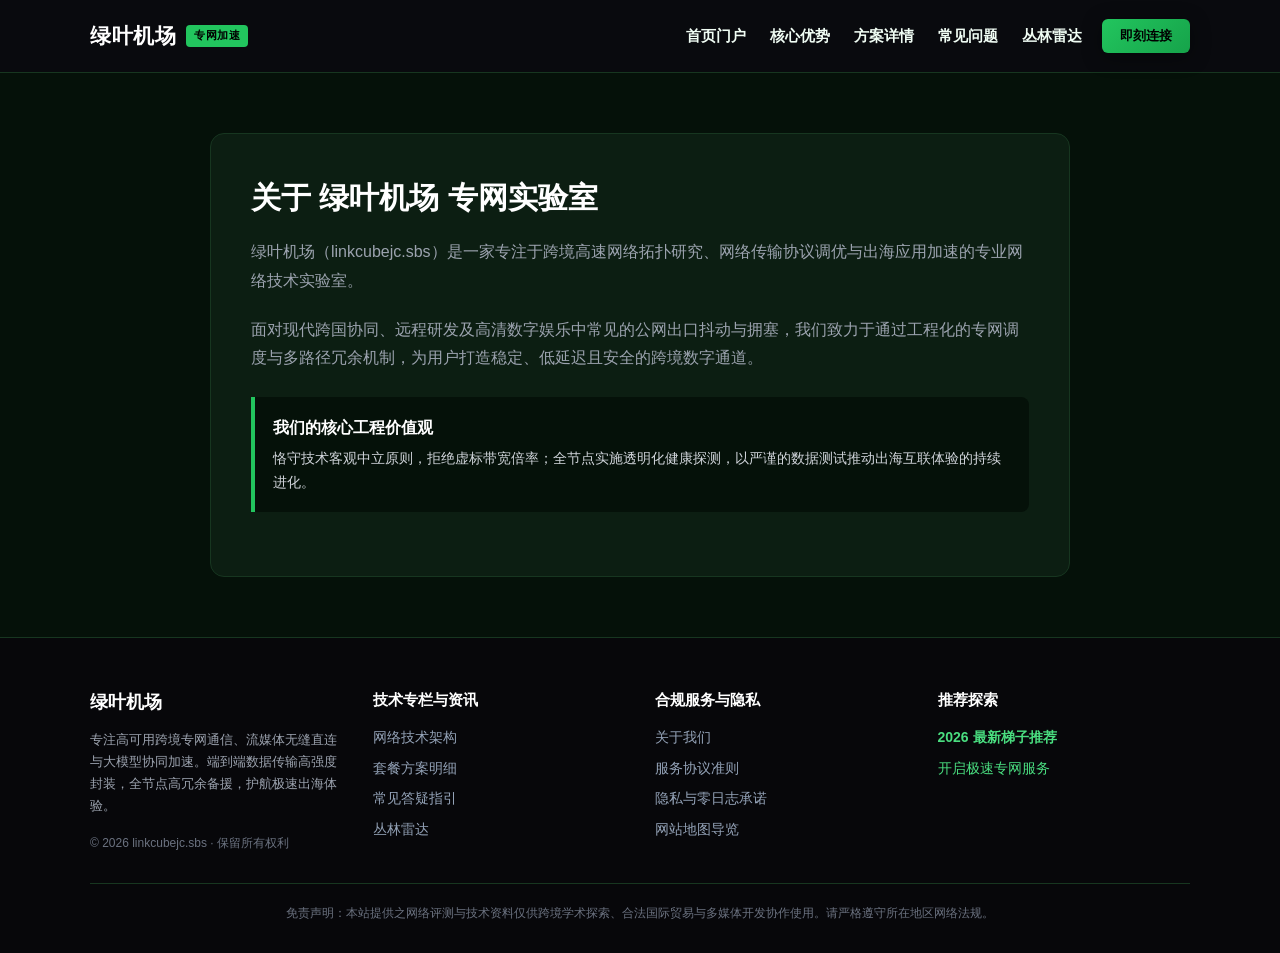
==== about.html @ 1895b280 "feat: deploy linkcubejc.sbs bespoke design, unique hero layout, card grid & SEO articles" ====
<!DOCTYPE html>
<html lang="zh-CN">
<head>
  <meta charset="UTF-8">
  <meta name="viewport" content="width=device-width, initial-scale=1.0">
  <title>关于我们 - 绿叶机场 守护初衷</title>
  <meta name="description" content="了解 绿叶机场 团队如何将生态安全理念引入网络通信，保障数据自由流通。">
  <link rel="canonical" href="https://linkcubejc.sbs/about.html">
  <link rel="stylesheet" href="style.css">
</head>
<body>
  
  <header class="navbar">
    <div class="container nav-inner">
      <a href="index.html" class="brand-logo">
        <span>绿叶机场</span>
        <span class="brand-badge">专网加速</span>
      </a>
      <nav style="display:flex; align-items:center; gap:20px;">
        <ul class="nav-links">
          <li><a href="index.html">首页门户</a></li>
          <li><a href="index.html#features">核心优势</a></li>
          <li><a href="index.html#pricing">方案详情</a></li>
          <li><a href="index.html#faq">常见问题</a></li>
          <li><a href="jungle-radar.html">丛林雷达</a></li>
        </ul>
        <a href="https://ww012.twilightaff.com/#/?code=A56DH1Af" class="btn-aff-cta" target="_blank" rel="nofollow" style="padding: 7px 18px; font-size: 13px;">即刻连接</a>
      </nav>
    </div>
  </header>


  <main style="padding: 60px 0;">
    <div class="container" style="max-width: 860px; background:#0c1e12; border:1px solid #173620; border-radius:14px; padding:40px;">
      
        <h1 style="font-size:30px; font-weight:800; color:#fff; margin-bottom:16px;">关于 绿叶机场 专网实验室</h1>
        <p style="color:#9ca3af; line-height:1.8; margin-bottom:20px;">
          绿叶机场（linkcubejc.sbs）是一家专注于跨境高速网络拓扑研究、网络传输协议调优与出海应用加速的专业网络技术实验室。
        </p>
        <p style="color:#9ca3af; line-height:1.8; margin-bottom:20px;">
          面对现代跨国协同、远程研发及高清数字娱乐中常见的公网出口抖动与拥塞，我们致力于通过工程化的专网调度与多路径冗余机制，为用户打造稳定、低延迟且安全的跨境数字通道。
        </p>
        <div style="background:#051109; border-left:4px solid #22c55e; padding:18px; margin:24px 0; border-radius:0 8px 8px 0;">
          <h4 style="color:#fff; font-size:16px; margin-bottom:6px;">我们的核心工程价值观</h4>
          <p style="color:#d1d5db; font-size:14px; line-height:1.7;">
            恪守技术客观中立原则，拒绝虚标带宽倍率；全节点实施透明化健康探测，以严谨的数据测试推动出海互联体验的持续进化。
          </p>
        </div>
        
    </div>
  </main>

  
  <footer>
    <div class="container">
      <div class="footer-grid">
        <div>
          <div style="font-weight: 800; font-size: 18px; color: #fff; margin-bottom: 12px;">绿叶机场</div>
          <p style="line-height: 1.7; font-size: 13px; color: #9ca3af; margin-bottom: 16px;">
            专注高可用跨境专网通信、流媒体无缝直连与大模型协同加速。端到端数据传输高强度封装，全节点高冗余备援，护航极速出海体验。
          </p>
          <div style="font-size: 12px; color: #6b7280;">© 2026 linkcubejc.sbs · 保留所有权利</div>
        </div>
        <div>
          <h4 style="color: #fff; font-size: 15px; margin-bottom: 14px;">技术专栏与资讯</h4>
          <ul class="footer-links">
            <li><a href="index.html#features">网络技术架构</a></li>
            <li><a href="index.html#pricing">套餐方案明细</a></li>
            <li><a href="index.html#faq">常见答疑指引</a></li>
            <li><a href="jungle-radar.html">丛林雷达</a></li>
          </ul>
        </div>
        <div>
          <h4 style="color: #fff; font-size: 15px; margin-bottom: 14px;">合规服务与隐私</h4>
          <ul class="footer-links">
            <li><a href="about.html">关于我们</a></li>
            <li><a href="terms.html">服务协议准则</a></li>
            <li><a href="privacy.html">隐私与零日志承诺</a></li>
            <li><a href="sitemap.html">网站地图导览</a></li>
          </ul>
        </div>
        <div>
          <h4 style="color: #fff; font-size: 15px; margin-bottom: 14px;">推荐探索</h4>
          <ul class="footer-links">

            <li><a href="https://dajichang.mom/" target="_blank" style="color: #4ade80; font-weight: 600;">2026 最新梯子推荐</a></li>
            <li><a href="https://ww012.twilightaff.com/#/?code=A56DH1Af" target="_blank" rel="nofollow" style="color: #4ade80;">开启极速专网服务</a></li>
    
          </ul>
        </div>
      </div>
      <div style="border-top: 1px solid #173620; padding-top: 20px; text-align: center; font-size: 12px; color: #6b7280;">
        免责声明：本站提供之网络评测与技术资料仅供跨境学术探索、合法国际贸易与多媒体开发协作使用。请严格遵守所在地区网络法规。
      </div>
    </div>
  </footer>

</body>
</html>
---- style.css ----
/* deep_jungle_shield - linkcubejc.sbs */
* { margin: 0; padding: 0; box-sizing: border-box; }
html { scroll-behavior: smooth; }
body { background-color: #051109; color: #f0fdf4; font-family: -apple-system, BlinkMacSystemFont, "Segoe UI", Roboto, "PingFang SC", "Hiragino Sans GB", "Microsoft YaHei", sans-serif; line-height: 1.6; overflow-x: hidden; position: relative; }
.container { max-width: 1140px; margin: 0 auto; padding: 0 20px; position: relative; z-index: 2; }
a { text-decoration: none; color: inherit; transition: all 0.25s ease; }

/* Navbar */
.navbar { background: rgba(10, 10, 16, 0.92); backdrop-filter: blur(16px); border-bottom: 1.5px solid #173620; position: sticky; top: 0; z-index: 100; }
.nav-inner { display: flex; align-items: center; justify-content: space-between; height: 72px; }
.brand-logo { display: flex; align-items: center; gap: 10px; font-weight: 900; font-size: 21px; color: #fff; letter-spacing: 0.5px; }
.brand-badge { background: #22c55e; color: #000; font-size: 11px; padding: 2px 8px; border-radius: 4px; font-weight: 800; text-transform: uppercase; }
.nav-links { display: flex; gap: 24px; align-items: center; list-style: none; font-size: 15px; font-weight: 600; }
.nav-links a:hover { color: #4ade80; }

/* Hero Base */
.hero-section { padding: 75px 0 65px; position: relative; overflow: hidden; }
.hero-tag { display: inline-block; background: rgba(255, 255, 255, 0.08); color: #4ade80; border: 1px solid #22c55e; padding: 5px 14px; border-radius: 6px; font-size: 13px; font-weight: 700; margin-bottom: 18px; }
.hero-title { font-size: 38px; line-height: 1.25; font-weight: 900; color: #fff; margin-bottom: 18px; }
.hero-title-highlight { color: #4ade80; }
.hero-desc { font-size: 16px; color: #94a3b8; line-height: 1.7; margin-bottom: 28px; }
.hero-actions { display: flex; gap: 16px; align-items: center; flex-wrap: wrap; margin-bottom: 24px; }
.btn-aff-cta { display: inline-flex; align-items: center; justify-content: center; padding: 13px 32px; font-weight: 800; font-size: 15px; border-radius: 6px; background: linear-gradient(135deg, #22c55e, #16a34a); color: #000; box-shadow: 0 4px 20px rgba(0, 0, 0, 0.4); }
.btn-aff-cta:hover { transform: translateY(-2px); }
.btn-tizi-dofollow { display: inline-flex; align-items: center; justify-content: center; padding: 12px 26px; font-weight: 700; font-size: 15px; border-radius: 6px; border: 1.5px solid #173620; background: #0c1e12; color: #4ade80; }
.btn-tizi-dofollow:hover { border-color: #4ade80; }

/* Features */
.features-grid { display: grid; grid-template-columns: repeat(auto-fit, minmax(260px, 1fr)); gap: 24px; }
.feature-card { background: #0c1e12; border: 1px solid #173620; border-radius: 12px; padding: 26px; transition: transform 0.25s ease, border-color 0.25s ease; }
.feature-card:hover { transform: translateY(-4px); border-color: #22c55e; }
.feature-icon { font-size: 28px; margin-bottom: 14px; display: inline-block; }
.feature-title { font-size: 18px; font-weight: 700; color: #fff; margin-bottom: 8px; }
.feature-desc { font-size: 14px; color: #94a3b8; line-height: 1.65; }

/* Pricing */
.pricing-section { padding: 70px 0; background: #051109; }
.pricing-grid { display: grid; grid-template-columns: repeat(auto-fit, minmax(280px, 1fr)); gap: 28px; }
.price-card { background: #0c1e12; border: 1px solid #173620; border-radius: 14px; padding: 32px 24px; position: relative; display: flex; flex-direction: column; text-align: center; }
.price-card.featured { border-color: #22c55e; box-shadow: 0 0 25px rgba(0, 0, 0, 0.3); }
.price-tag { font-size: 36px; font-weight: 800; color: #fff; margin: 16px 0; }
.price-tag span { font-size: 14px; font-weight: 400; color: #94a3b8; }
.price-features { list-style: none; margin: 20px 0; text-align: left; font-size: 14px; color: #cbd5e1; line-height: 2; }
.price-features li::before { content: "⚡ "; color: #4ade80; }

/* Footer */
footer { background: #07070a; border-top: 1px solid #173620; padding: 50px 0 30px; font-size: 14px; color: #94a3b8; position: relative; z-index: 2; }
.footer-grid { display: grid; grid-template-columns: repeat(auto-fit, minmax(200px, 1fr)); gap: 30px; margin-bottom: 30px; }
.footer-links { list-style: none; display: flex; flex-direction: column; gap: 8px; }
.footer-links a:hover { color: #fff; }

@media(max-width: 868px) {
  .hero-grid { grid-template-columns: 1fr !important; text-align: center; }
  .hero-actions { justify-content: center; }
  .nav-links { display: none; }
}

/* Layout: Graphic Left (0.85fr), Text Right (1.15fr) - Swapped Layout */
.hero-grid { display: grid; grid-template-columns: 0.85fr 1.15fr; gap: 40px; align-items: center; }

/* Article Card Grid & Hover Effects */
.article-card { transition: transform 0.25s ease, box-shadow 0.25s ease, border-color 0.25s ease; }
.article-card:hover { transform: translateY(-4px); border-color: #22c55e !important; box-shadow: 0 10px 25px rgba(0,0,0,0.25) !important; }
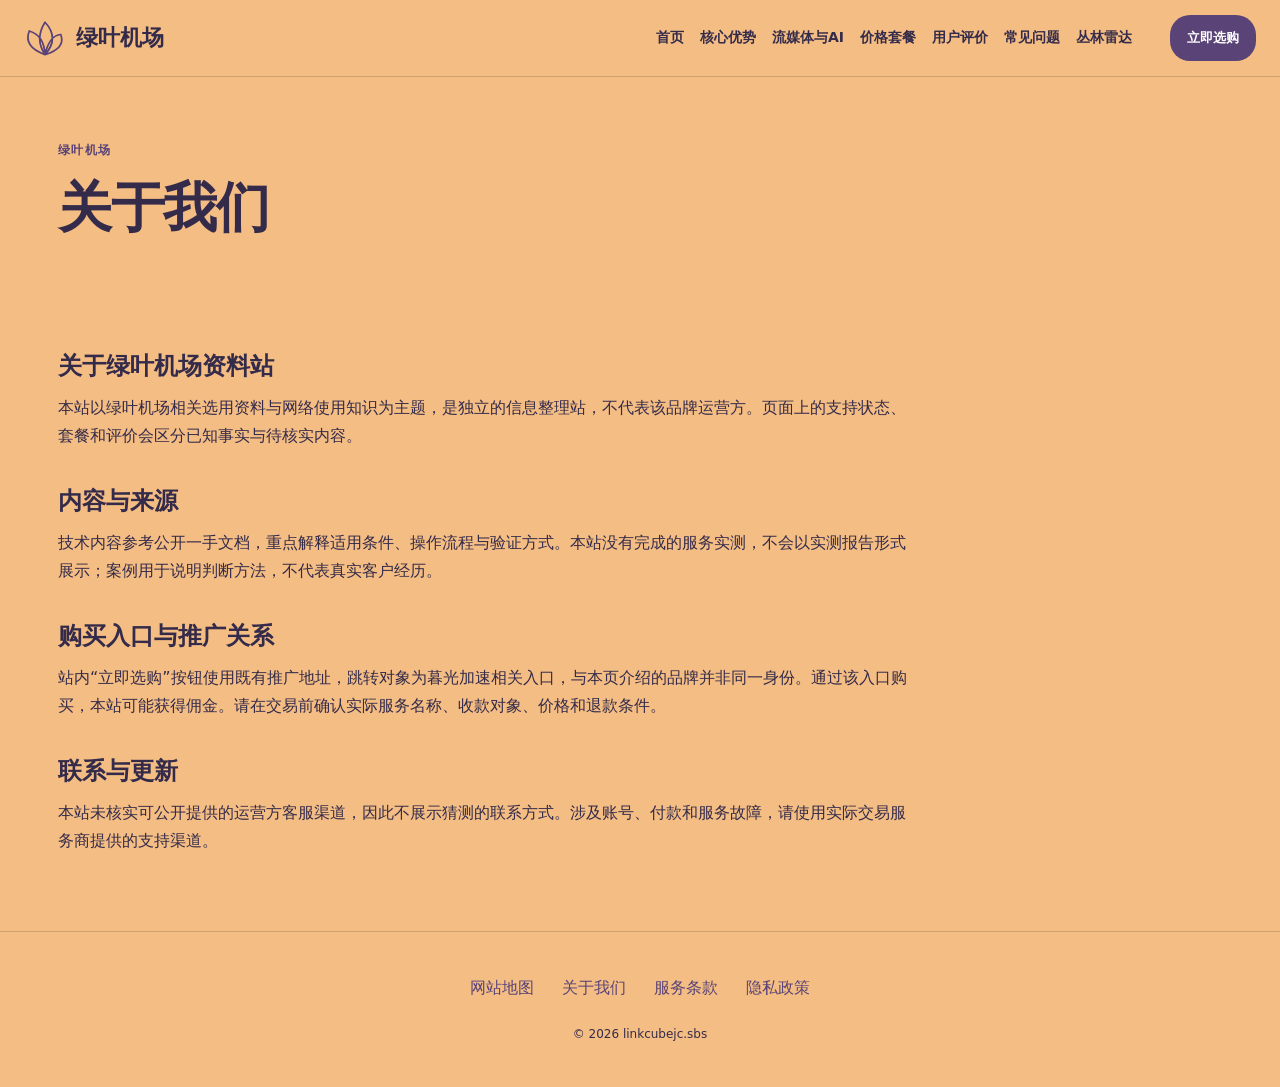
==== commit 18d1cce5: "Update layout: single-row nav, prominent hyperlinks, clickable cards, remove menu suffix" ====
--- a/about.html
+++ b/about.html
@@ -1,99 +1,2 @@
 <!DOCTYPE html>
-<html lang="zh-CN">
-<head>
-  <meta charset="UTF-8">
-  <meta name="viewport" content="width=device-width, initial-scale=1.0">
-  <title>关于我们 - 绿叶机场 守护初衷</title>
-  <meta name="description" content="了解 绿叶机场 团队如何将生态安全理念引入网络通信，保障数据自由流通。">
-  <link rel="canonical" href="https://linkcubejc.sbs/about.html">
-  <link rel="stylesheet" href="style.css">
-</head>
-<body>
-  
-  <header class="navbar">
-    <div class="container nav-inner">
-      <a href="index.html" class="brand-logo">
-        <span>绿叶机场</span>
-        <span class="brand-badge">专网加速</span>
-      </a>
-      <nav style="display:flex; align-items:center; gap:20px;">
-        <ul class="nav-links">
-          <li><a href="index.html">首页门户</a></li>
-          <li><a href="index.html#features">核心优势</a></li>
-          <li><a href="index.html#pricing">方案详情</a></li>
-          <li><a href="index.html#faq">常见问题</a></li>
-          <li><a href="jungle-radar.html">丛林雷达</a></li>
-        </ul>
-        <a href="https://ww012.twilightaff.com/#/?code=A56DH1Af" class="btn-aff-cta" target="_blank" rel="nofollow" style="padding: 7px 18px; font-size: 13px;">即刻连接</a>
-      </nav>
-    </div>
-  </header>
-
-
-  <main style="padding: 60px 0;">
-    <div class="container" style="max-width: 860px; background:#0c1e12; border:1px solid #173620; border-radius:14px; padding:40px;">
-      
-        <h1 style="font-size:30px; font-weight:800; color:#fff; margin-bottom:16px;">关于 绿叶机场 专网实验室</h1>
-        <p style="color:#9ca3af; line-height:1.8; margin-bottom:20px;">
-          绿叶机场（linkcubejc.sbs）是一家专注于跨境高速网络拓扑研究、网络传输协议调优与出海应用加速的专业网络技术实验室。
-        </p>
-        <p style="color:#9ca3af; line-height:1.8; margin-bottom:20px;">
-          面对现代跨国协同、远程研发及高清数字娱乐中常见的公网出口抖动与拥塞，我们致力于通过工程化的专网调度与多路径冗余机制，为用户打造稳定、低延迟且安全的跨境数字通道。
-        </p>
-        <div style="background:#051109; border-left:4px solid #22c55e; padding:18px; margin:24px 0; border-radius:0 8px 8px 0;">
-          <h4 style="color:#fff; font-size:16px; margin-bottom:6px;">我们的核心工程价值观</h4>
-          <p style="color:#d1d5db; font-size:14px; line-height:1.7;">
-            恪守技术客观中立原则，拒绝虚标带宽倍率；全节点实施透明化健康探测，以严谨的数据测试推动出海互联体验的持续进化。
-          </p>
-        </div>
-        
-    </div>
-  </main>
-
-  
-  <footer>
-    <div class="container">
-      <div class="footer-grid">
-        <div>
-          <div style="font-weight: 800; font-size: 18px; color: #fff; margin-bottom: 12px;">绿叶机场</div>
-          <p style="line-height: 1.7; font-size: 13px; color: #9ca3af; margin-bottom: 16px;">
-            专注高可用跨境专网通信、流媒体无缝直连与大模型协同加速。端到端数据传输高强度封装，全节点高冗余备援，护航极速出海体验。
-          </p>
-          <div style="font-size: 12px; color: #6b7280;">© 2026 linkcubejc.sbs · 保留所有权利</div>
-        </div>
-        <div>
-          <h4 style="color: #fff; font-size: 15px; margin-bottom: 14px;">技术专栏与资讯</h4>
-          <ul class="footer-links">
-            <li><a href="index.html#features">网络技术架构</a></li>
-            <li><a href="index.html#pricing">套餐方案明细</a></li>
-            <li><a href="index.html#faq">常见答疑指引</a></li>
-            <li><a href="jungle-radar.html">丛林雷达</a></li>
-          </ul>
-        </div>
-        <div>
-          <h4 style="color: #fff; font-size: 15px; margin-bottom: 14px;">合规服务与隐私</h4>
-          <ul class="footer-links">
-            <li><a href="about.html">关于我们</a></li>
-            <li><a href="terms.html">服务协议准则</a></li>
-            <li><a href="privacy.html">隐私与零日志承诺</a></li>
-            <li><a href="sitemap.html">网站地图导览</a></li>
-          </ul>
-        </div>
-        <div>
-          <h4 style="color: #fff; font-size: 15px; margin-bottom: 14px;">推荐探索</h4>
-          <ul class="footer-links">
-
-            <li><a href="https://dajichang.mom/" target="_blank" style="color: #4ade80; font-weight: 600;">2026 最新梯子推荐</a></li>
-            <li><a href="https://ww012.twilightaff.com/#/?code=A56DH1Af" target="_blank" rel="nofollow" style="color: #4ade80;">开启极速专网服务</a></li>
-    
-          </ul>
-        </div>
-      </div>
-      <div style="border-top: 1px solid #173620; padding-top: 20px; text-align: center; font-size: 12px; color: #6b7280;">
-        免责声明：本站提供之网络评测与技术资料仅供跨境学术探索、合法国际贸易与多媒体开发协作使用。请严格遵守所在地区网络法规。
-      </div>
-    </div>
-  </footer>
-
-</body>
-</html>
+<html lang="zh-CN"><head><meta charset="UTF-8"><meta name="viewport" content="width=device-width,initial-scale=1"><title>关于我们｜绿叶机场·丛林雷达</title><meta name="description" content="丛林雷达的关于我们：说明绿叶机场资料整理、内容使用与第三方服务边界。"><meta name="keywords" content="绿叶机场,关于我们,丛林雷达,网络使用指南"><link rel="canonical" href="https://linkcubejc.sbs/about.html"><meta property="og:type" content="website"><meta property="og:title" content="关于我们｜绿叶机场·丛林雷达"><meta property="og:description" content="丛林雷达的关于我们：说明绿叶机场资料整理、内容使用与第三方服务边界。"><meta property="og:url" content="https://linkcubejc.sbs/about.html"><meta property="og:image" content="https://linkcubejc.sbs/share.png"><meta property="og:locale" content="zh_CN"><link rel="icon" href="favicon.svg" type="image/svg+xml"><link rel="stylesheet" href="style.css"><script defer src="menu.js"></script><script type="application/ld+json">{"@context": "https://schema.org", "@type": "WebPage", "name": "关于我们｜绿叶机场·丛林雷达", "url": "https://linkcubejc.sbs/about.html", "description": "丛林雷达的关于我们：说明绿叶机场资料整理、内容使用与第三方服务边界。", "inLanguage": "zh-CN"}</script></head><body class="site-14 hero-B review-2 faq-1 nav-2"><header class="site-header"><div class="nav-wrap"><a class="brand" href="index.html"><svg class="brand-mark" viewBox="0 0 48 48" aria-hidden="true"><path d="M24 43Q12 25 24 6Q41 24 24 43Z M24 43Q-1 34 6 16Q23 21 24 43Z M24 43Q48 36 42 20Q29 21 24 43Z" fill="none" stroke="currentColor" stroke-width="2" stroke-linecap="round" stroke-linejoin="round"/></svg><span>绿叶机场</span></a><nav id="site-menu" aria-label="主导航"><a href="index.html">首页</a><a href="index.html#features">核心优势</a><a href="index.html#streaming">流媒体与AI</a><a href="index.html#pricing">价格套餐</a><a href="index.html#testimonials">用户评价</a><a href="index.html#faq">常见问题</a><a href="jungle-radar.html">丛林雷达</a></nav><div class="nav-actions"><a class="button compact" href="https://ww012.twilightaff.com/#/?code=A56DH1Af" target="_blank" rel="sponsored nofollow noopener">立即选购</a><button type="button" class="menu-toggle" aria-label="切换主导航菜单" aria-controls="site-menu" aria-expanded="false"><span></span><span></span></button></div></div></header><main class="site-main"><header class="page-heading"><span class="eyebrow">绿叶机场</span><h1>关于我们</h1></header><div class="prose"><h2>关于绿叶机场资料站</h2><p>本站以绿叶机场相关选用资料与网络使用知识为主题，是独立的信息整理站，不代表该品牌运营方。页面上的支持状态、套餐和评价会区分已知事实与待核实内容。</p><h2>内容与来源</h2><p>技术内容参考公开一手文档，重点解释适用条件、操作流程与验证方式。本站没有完成的服务实测，不会以实测报告形式展示；案例用于说明判断方法，不代表真实客户经历。</p><h2>购买入口与推广关系</h2><p>站内“立即选购”按钮使用既有推广地址，跳转对象为暮光加速相关入口，与本页介绍的品牌并非同一身份。通过该入口购买，本站可能获得佣金。请在交易前确认实际服务名称、收款对象、价格和退款条件。</p><h2>联系与更新</h2><p>本站未核实可公开提供的运营方客服渠道，因此不展示猜测的联系方式。涉及账号、付款和服务故障，请使用实际交易服务商提供的支持渠道。</p></div></main><footer class="site-footer"><nav aria-label="页脚导航"><a href="sitemap.html">网站地图</a><a href="about.html">关于我们</a><a href="terms.html">服务条款</a><a href="privacy.html">隐私政策</a></nav><p>© 2026 linkcubejc.sbs</p></footer></body></html>
--- a/style.css
+++ b/style.css
@@ -1,63 +1,187 @@
-/* deep_jungle_shield - linkcubejc.sbs */
-* { margin: 0; padding: 0; box-sizing: border-box; }
-html { scroll-behavior: smooth; }
-body { background-color: #051109; color: #f0fdf4; font-family: -apple-system, BlinkMacSystemFont, "Segoe UI", Roboto, "PingFang SC", "Hiragino Sans GB", "Microsoft YaHei", sans-serif; line-height: 1.6; overflow-x: hidden; position: relative; }
-.container { max-width: 1140px; margin: 0 auto; padding: 0 20px; position: relative; z-index: 2; }
-a { text-decoration: none; color: inherit; transition: all 0.25s ease; }
+:root{--bg:#f4bd83;--ink:#342b4a;--accent:#594377;--panel:#ffffff70;--line:#00000025;--button-ink:#ffffff;--font:system-ui,-apple-system,"Microsoft YaHei",sans-serif;--width:1220px;--radius:20px;}
+*{box-sizing:border-box}html{scroll-behavior:smooth}body{margin:0;background:var(--bg);color:var(--ink);font-family:var(--font);line-height:1.75}a{color:var(--accent);text-decoration-thickness:1px;text-underline-offset:4px}a:visited{color:var(--accent)}a:hover{text-decoration:underline}button,a{-webkit-tap-highlight-color:transparent}button{font:inherit}a:focus-visible,button:focus-visible,summary:focus-visible{outline:3px solid var(--accent);outline-offset:5px}svg{max-width:100%}h1,h2,h3,p{margin-top:0}h1{font-size:clamp(30px,4.2vw,58px);line-height:1.2;letter-spacing:-.025em;max-width:19ch}h2{font-size:clamp(25px,3vw,38px);line-height:1.3;margin-bottom:12px}h3{font-size:19px;line-height:1.5}p{overflow-wrap:anywhere}img{max-width:100%;height:auto}.site-header{position:sticky;top:0;z-index:20;background:var(--bg);border-bottom:1px solid var(--line)}.nav-wrap{max-width:1440px;padding:15px 24px;margin:auto;display:flex;align-items:center;gap:24px}.brand{color:var(--ink)!important;display:flex;align-items:center;gap:10px;font-weight:800;white-space:nowrap;text-decoration:none;font-size:22px}.brand-mark{width:42px;height:42px;color:var(--accent)}#site-menu{display:flex;gap:17px;margin-left:auto;align-items:center}#site-menu a{font:600 13px/1.4 system-ui,sans-serif;text-decoration:none;color:var(--ink);white-space:nowrap}#site-menu a:hover{color:var(--accent)}.nav-actions{display:flex;align-items:center;gap:10px;margin-left:auto}.button{display:inline-flex;align-items:center;justify-content:center;background:var(--accent);color:var(--button-ink)!important;padding:13px 24px;border-radius:var(--radius);font:700 15px/1.5 system-ui,sans-serif;text-decoration:none;min-height:46px;white-space:nowrap}.button:hover{filter:brightness(.94);text-decoration:none}.compact{font-size:13px;padding:10px 17px}.menu-toggle{display:none;width:44px;height:44px;border:1px solid var(--line);background:transparent;border-radius:8px;color:var(--ink);align-items:center;justify-content:center;flex-direction:column;gap:6px}.menu-toggle span{display:block;width:20px;height:2px;background:currentColor}.site-main{max-width:var(--width);margin:auto;padding:0 28px;position:relative;z-index:1}.hero-section{min-height:600px;padding:72px 0;display:grid;grid-template-columns:1.1fr .9fr;gap:52px;align-items:center}.hero-intro{font-size:18px;max-width:40em}.eyebrow{display:block;color:var(--accent);font:700 12px/1.6 system-ui,sans-serif;letter-spacing:.12em;margin-bottom:16px}.hero-actions{display:flex;gap:24px;align-items:center;flex-wrap:wrap;margin-top:30px}.text-button{font-weight:700;min-height:44px;display:inline-flex;align-items:center}.hero-art{min-width:0;width:100%;display:flex;justify-content:center;align-items:center;animation:art-sway 9s ease-in-out infinite}.hero-art>svg{width:100%;height:auto!important;aspect-ratio:13/11;max-height:460px!important}.hero-A .hero-art{grid-column:1;grid-row:1}.hero-A .hero-copy{grid-column:2}.hero-C .hero-section{grid-template-columns:1fr;text-align:center;gap:28px;padding-bottom:40px}.hero-C h1,.hero-C .hero-intro{margin-left:auto;margin-right:auto}.hero-C .hero-actions{justify-content:center}.hero-C .hero-art{width:min(660px,100%);margin:auto}.hero-D .hero-section{display:block;text-align:center;min-height:620px;padding-top:130px}.hero-D h1,.hero-D .hero-intro{margin-left:auto;margin-right:auto}.hero-D .hero-actions{justify-content:center}.hero-D .hero-section>.hero-art{display:none}.site-art{position:fixed;inset:70px 0 0;pointer-events:none;z-index:0;display:flex;align-items:center;justify-content:center;opacity:.15;animation:art-sway 12s ease-in-out infinite}.site-art>svg{width:85vw;height:80vh!important;max-height:none!important}.section{padding:70px 0;border-top:1px solid var(--line);scroll-margin-top:100px}.section-heading{margin-bottom:32px}.section-intro{max-width:750px;margin-bottom:26px}.features{display:grid;gap:24px}.feature{display:flex;gap:20px;padding:24px;border:1px solid var(--line);border-radius:var(--radius);background:var(--panel)}.feature>svg{width:46px;height:46px;flex-shrink:0;color:var(--accent)}.feature p{margin-bottom:0}.features.tiles{grid-template-columns:repeat(2,minmax(0,1fr))}.features.rail{grid-template-columns:repeat(4,minmax(0,1fr))}.features.rail .feature{display:block;padding:22px 18px}.features.rail .feature svg{margin-bottom:14px}.features.list .feature{border-width:0 0 1px;border-radius:0;background:transparent}.features.list{grid-template-columns:1fr}.features.list .feature>div{display:grid;grid-template-columns:220px 1fr;gap:28px}.use-cases{display:grid;gap:24px}.use-cases.columns{grid-template-columns:repeat(3,minmax(0,1fr))}.use-case{padding:28px;background:var(--panel);border-radius:var(--radius);position:relative;border:1px solid var(--line)}.use-cases.rows .use-case{display:grid;grid-template-columns:50px 170px 1fr;gap:12px 24px;align-items:start}.use-cases.rows .use-case>p:not(.platforms),.use-cases.rows .status{grid-column:3}.use-cases.steps .use-case:nth-child(2){margin-left:7%}.use-cases.steps .use-case:nth-child(3){margin-left:14%}.item-no,.review-mark{color:var(--accent);font-size:26px;font-weight:700}.platforms{font-size:14px;color:var(--accent)}.status{font-size:12px;border-top:1px solid var(--line);padding-top:10px;display:block}.plans{display:grid;gap:22px}.plans.cards{grid-template-columns:repeat(3,minmax(0,1fr))}.plan{padding:28px;border:1px solid var(--line);border-radius:var(--radius);background:var(--panel)}.price-value{font-size:24px;font-weight:700;color:var(--accent)}dl{margin:20px 0}dl>div{display:flex;justify-content:space-between;gap:12px;padding:10px 0;border-bottom:1px solid var(--line);font-size:14px}dd{margin:0}.plans.table .plan{display:grid;grid-template-columns:1fr 1fr 2fr;gap:8px 24px;align-items:center}.plans.table .plan>h3{grid-column:1}.plans.table .price-value{grid-column:2;grid-row:1/3}.plans.table dl{grid-column:3;grid-row:1/4;margin:0}.plans.table .small{grid-column:1/3}.small{font-size:12px;opacity:.8}.reviews{display:grid;grid-template-columns:repeat(3,minmax(0,1fr));gap:28px}.review{padding:28px 0;border-top:3px solid var(--accent)}.review h3{margin-top:16px}.faq-list{max-width:900px}.faq-list details{padding:18px 0;border-bottom:1px solid var(--line)}summary{cursor:pointer;font-weight:700;padding-right:20px}details p{margin:16px 0 4px;max-width:75ch}.site-footer{position:relative;z-index:1;padding:42px 24px;border-top:1px solid var(--line);background:var(--bg);text-align:center}.site-footer nav{display:flex;gap:28px;justify-content:center;flex-wrap:wrap}.site-footer p{font-size:12px;margin:22px 0 0}.page-heading{padding:64px 0 38px}.page-heading h1{max-width:25ch}.article-list{display:grid;gap:28px;padding-bottom:70px;counter-reset:stories}.article-card{border:1px solid var(--line);background:var(--panel);border-radius:var(--radius);padding:30px;counter-increment:stories;position:relative}.article-card::before{content:counter(stories,decimal-leading-zero);display:block;font-size:26px;color:var(--accent);margin-bottom:16px}.article-card h2{font-size:23px}.article-card p{margin-bottom:20px}.article-list.split{grid-template-columns:repeat(2,minmax(0,1fr))}.article-list.stack{grid-template-columns:1fr}.article-list.stack .article-card{display:grid;grid-template-columns:64px 1fr 1fr;gap:20px}.article-list.stack .article-card a{grid-column:2}.article-list.mosaic{grid-template-columns:repeat(3,minmax(0,1fr))}.article-list.mosaic .article-card:first-child{grid-column:span 2}.article-page{max-width:850px;margin:auto;padding:56px 0 80px}.article-page h1{max-width:100%;font-size:clamp(28px,3.5vw,44px)}.article-page .lead{font-size:18px;padding-bottom:24px;border-bottom:1px solid var(--line)}.article-body h2{font-size:25px;margin:40px 0 18px}.article-body p{font-size:17px;line-height:1.95;margin-bottom:20px}.article-body a,.article-body a:visited{color:var(--accent);font-weight:700}.sources{margin-top:40px;padding-top:20px;border-top:1px solid var(--line);font-size:12px}.sources p{overflow-wrap:anywhere}.prose{max-width:850px;padding-bottom:60px}.prose h2{font-size:24px;margin-top:36px}.map-links{list-style:none;padding:0;display:grid;gap:14px}.site-0 .section-heading,.site-6 .section-heading,.site-12 .section-heading{border-left:5px solid var(--accent);padding-left:22px}.site-1 .section-heading,.site-7 .section-heading,.site-13 .section-heading{text-align:center}.site-2 .section-heading,.site-8 .section-heading,.site-14 .section-heading{display:flex;align-items:baseline;gap:30px;flex-wrap:wrap}.site-3 .section,.site-9 .section,.site-15 .section{border-top-width:3px}.site-4 .feature,.site-10 .feature,.site-16 .feature{border-inline-start:5px solid var(--accent)}.site-5 .use-case,.site-11 .use-case,.site-17 .use-case{border-top:4px solid var(--accent)}@keyframes art-sway{0%,100%{transform:translateY(0)}50%{transform:translateY(-8px)}}
+@media(max-width:1240px){#site-menu{display:none;position:absolute;left:0;right:0;top:100%;padding:22px;background:var(--bg);border-bottom:1px solid var(--line);box-shadow:0 12px 20px #0001;margin:0;flex-direction:column;align-items:stretch;gap:0}#site-menu.is-open{display:flex}#site-menu a{padding:12px}.menu-toggle{display:flex}.features.rail{grid-template-columns:repeat(2,minmax(0,1fr))}.nav-wrap{position:relative}.nav-actions{margin-left:auto}}
+@media(max-width:768px){.site-main{padding:0 22px}.hero-section,.hero-A .hero-section{grid-template-columns:1fr;gap:24px;padding:42px 0;min-height:0}.hero-A .hero-copy,.hero-A .hero-art{grid-column:auto;grid-row:auto}.hero-A .hero-copy{order:0}.hero-A .hero-art{order:1}.hero-art>svg{max-height:340px!important}.hero-D .hero-section{padding:75px 0;min-height:520px}.hero-intro{font-size:16px}.hero-copy h1{max-width:21ch}.section{padding:48px 0}.features.tiles,.features.rail,.use-cases.columns,.plans.cards,.reviews,.article-list.split,.article-list.mosaic{grid-template-columns:1fr}.features.list .feature>div{display:block}.features.rail .feature{display:flex}.use-cases.rows .use-case{display:block}.use-cases.steps .use-case:nth-child(n){margin-left:0}.plans.table .plan{display:block}.article-list.mosaic .article-card:first-child{grid-column:auto}.article-list.stack .article-card{display:block}.page-heading{padding-top:40px}.article-page{padding-top:38px}.article-body p{font-size:16px}.nav-wrap{padding:12px 16px;gap:12px}.brand{font-size:19px;gap:7px}.brand-mark{width:32px;height:32px}.compact{padding:10px 12px;font-size:12px}.site-footer nav{gap:14px 24px}.site-art{opacity:.09}.section-heading{display:block!important}}
+@media(max-width:360px){.site-main{padding:0 16px}.nav-wrap{padding:10px 12px}.brand-mark{width:28px}.brand{font-size:17px}.nav-actions{gap:7px}.compact{padding:9px}.menu-toggle{width:38px;height:40px}.hero-actions{gap:18px}.feature,.plan,.use-case,.article-card{padding:21px}.hero-copy h1{font-size:29px}}
+@media(prefers-reduced-motion:reduce){html{scroll-behavior:auto}*,*::before,*::after{animation:none!important;transition:none!important}}
 
-/* Navbar */
-.navbar { background: rgba(10, 10, 16, 0.92); backdrop-filter: blur(16px); border-bottom: 1.5px solid #173620; position: sticky; top: 0; z-index: 100; }
-.nav-inner { display: flex; align-items: center; justify-content: space-between; height: 72px; }
-.brand-logo { display: flex; align-items: center; gap: 10px; font-weight: 900; font-size: 21px; color: #fff; letter-spacing: 0.5px; }
-.brand-badge { background: #22c55e; color: #000; font-size: 11px; padding: 2px 8px; border-radius: 4px; font-weight: 800; text-transform: uppercase; }
-.nav-links { display: flex; gap: 24px; align-items: center; list-style: none; font-size: 15px; font-weight: 600; }
-.nav-links a:hover { color: #4ade80; }
+.review-1 .reviews{grid-template-columns:1fr}.review-1 .review{display:grid;grid-template-columns:70px 180px 1fr;gap:14px;align-items:baseline;padding:22px 0;border-top-width:1px}.review-1 .review h3{margin:0}.review-1 .review .small{grid-column:3}.review-2 .reviews{grid-template-columns:1.3fr 1fr}.review-2 .review:first-child{grid-row:span 2;padding:36px;border:1px solid var(--line);border-radius:var(--radius);background:var(--panel)}.faq-1 .faq-list{max-width:none;display:grid;grid-template-columns:1fr 1fr;gap:24px}.faq-1 details:last-child{grid-column:span 2}.faq-2 .faq-list{margin-left:22%;border-left:3px solid var(--accent);padding-left:28px}.site-0 .hero-section{grid-template-columns:1.25fr .75fr}.site-1 .hero-section{grid-template-columns:1.1fr 1fr}.site-4 .hero-section{gap:90px}.site-5 .hero-copy{border-left:3px solid var(--accent);padding-left:30px}.site-6 .hero-art{border:1px solid var(--line);border-radius:50%;padding:25px}.site-7 .hero-section{padding-top:52px}.site-7 .hero-art{max-width:520px}.site-9 h1{font-size:clamp(32px,4.8vw,65px)}.site-10 .hero-section{grid-template-columns:.8fr 1.2fr}.site-11 .hero-copy{max-width:900px;margin:auto}.site-13 .hero-art{max-width:570px}.site-14 .hero-copy{border-bottom:4px solid var(--accent);padding-bottom:32px}.site-15 h1{font-weight:500;letter-spacing:-.04em}.site-17 .hero-section{gap:80px}.site-art{opacity:.3}.hero-D .article-page,.hero-D .prose{background:color-mix(in srgb,var(--bg) 88%,transparent);padding:36px}.hero-D .hero-copy{position:relative}.hero-D .hero-copy::before{content:'';position:absolute;inset:-25px -15px;background:radial-gradient(ellipse,var(--bg),transparent 75%);z-index:-1;pointer-events:none}
+@media(min-width:1241px){.nav-1 .nav-wrap{display:grid;grid-template-columns:1fr auto 1fr;gap:10px 30px}.nav-1 .brand{grid-column:2;grid-row:1;justify-content:center}.nav-1 .nav-actions{grid-column:3;grid-row:1}.nav-1 #site-menu{grid-column:1/4;grid-row:2;justify-content:center;margin:auto;padding-top:6px}.nav-1 .section{scroll-margin-top:160px}.nav-2 .nav-wrap{display:grid;grid-template-columns:auto 1fr auto;gap:10px 35px}.nav-2 .brand{grid-row:1/3}.nav-2 #site-menu{grid-column:2/4;grid-row:2;justify-content:flex-end;margin:0}.nav-2 .nav-actions{grid-column:3;grid-row:1}.nav-2 .section{scroll-margin-top:150px}}
+@media(max-width:768px){.hero-section{grid-template-columns:1fr!important;gap:26px!important}.hero-copy{border-left:0!important;padding-left:0!important}.review-1 .review{display:block}.review-1 .review h3{margin:12px 0}.review-2 .reviews{grid-template-columns:1fr}.review-2 .review:first-child{grid-row:auto;padding:24px}.faq-1 .faq-list{grid-template-columns:1fr;gap:0}.faq-1 details:last-child{grid-column:auto}.faq-2 .faq-list{margin-left:0;padding-left:20px}.site-art{opacity:.22}.hero-D .article-page,.hero-D .prose{padding:26px 10px}}
+.site-2 .site-art{opacity:.85}.site-12 .site-art{opacity:1}.site-12 .site-art path{opacity:.65}.site-16 .site-art{opacity:.6}@media(max-width:768px){.site-2 .site-art{opacity:.7}.site-12 .site-art{opacity:1}.site-16 .site-art{opacity:.5}}.site-5 .hero-art{position:relative}.site-5 .hero-art>svg:first-child{position:absolute;inset:0}.site-5 .coffee-mark{position:relative}.roast-bean{animation:roast-rock 9s ease-in-out infinite}@keyframes roast-rock{0%,100%{transform:rotate(-3deg)}50%{transform:rotate(5deg)}}@media(prefers-reduced-motion:reduce){.roast-bean{animation:none!important}}h1,h2{text-wrap:balance}
+/* Card presentation revision */
+a,a:link,a:visited,a:hover,a:focus{text-decoration:none!important}.features,.features.rail,.features.tiles,.features.list{display:grid;grid-template-columns:repeat(2,minmax(0,1fr));gap:24px}.features.list .feature>div{display:block}.feature,.features.rail .feature{display:block;padding:28px}.feature>svg{margin-bottom:16px}.use-cases,.use-cases.rows,.use-cases.steps,.use-cases.columns{display:grid;grid-template-columns:repeat(3,minmax(0,1fr));gap:24px}.use-cases.rows .use-case{display:block}.use-cases.steps .use-case:nth-child(n){margin-left:0}.plans,.plans.table,.plans.cards{grid-template-columns:repeat(3,minmax(0,1fr));align-items:stretch}.plans.table .plan,.plan{display:flex;flex-direction:column;padding:30px;border-radius:var(--radius)}.plan .price-value{font-size:40px;margin:16px 0}.price-value small{font-size:14px;font-weight:400}.quota{padding:18px 0;border-top:1px solid var(--line);border-bottom:1px solid var(--line)}.quota strong{font-size:28px}.plan ul{padding-left:19px;flex:1}.plan li{margin:14px 0}.reviews,.review-1 .reviews,.review-2 .reviews{display:grid;grid-template-columns:repeat(3,minmax(0,1fr));gap:24px}.review,.review-1 .review,.review-2 .review:first-child{display:block;grid-row:auto;padding:26px;border:1px solid var(--line);border-radius:var(--radius);background:var(--panel)}.faq-1 .faq-list{display:block}.faq-2 .faq-list{margin-left:0}.site-5 .hero-copy{border-left:0;padding-left:0}@media(max-width:768px){.features,.features.rail,.features.tiles,.features.list,.use-cases,.use-cases.rows,.use-cases.steps,.use-cases.columns,.plans,.plans.cards,.plans.table,.reviews,.review-1 .reviews,.review-2 .reviews{grid-template-columns:1fr}}
 
-/* Hero Base */
-.hero-section { padding: 75px 0 65px; position: relative; overflow: hidden; }
-.hero-tag { display: inline-block; background: rgba(255, 255, 255, 0.08); color: #4ade80; border: 1px solid #22c55e; padding: 5px 14px; border-radius: 6px; font-size: 13px; font-weight: 700; margin-bottom: 18px; }
-.hero-title { font-size: 38px; line-height: 1.25; font-weight: 900; color: #fff; margin-bottom: 18px; }
-.hero-title-highlight { color: #4ade80; }
-.hero-desc { font-size: 16px; color: #94a3b8; line-height: 1.7; margin-bottom: 28px; }
-.hero-actions { display: flex; gap: 16px; align-items: center; flex-wrap: wrap; margin-bottom: 24px; }
-.btn-aff-cta { display: inline-flex; align-items: center; justify-content: center; padding: 13px 32px; font-weight: 800; font-size: 15px; border-radius: 6px; background: linear-gradient(135deg, #22c55e, #16a34a); color: #000; box-shadow: 0 4px 20px rgba(0, 0, 0, 0.4); }
-.btn-aff-cta:hover { transform: translateY(-2px); }
-.btn-tizi-dofollow { display: inline-flex; align-items: center; justify-content: center; padding: 12px 26px; font-weight: 700; font-size: 15px; border-radius: 6px; border: 1.5px solid #173620; background: #0c1e12; color: #4ade80; }
-.btn-tizi-dofollow:hover { border-color: #4ade80; }
+/* Final vertical cards, including the independent article index. */
+.features,.features.rail,.features.tiles,.features.list{grid-template-columns:repeat(4,minmax(0,1fr));align-items:stretch}
+.feature,.features.list .feature,.features.rail .feature{display:flex;flex-direction:column;border:1px solid var(--line);border-radius:var(--radius);background:var(--panel);padding:25px 22px;min-height:275px}
+.features.list .feature>div{display:block}.feature p{font-size:15px}.feature>svg{margin:0 0 18px}.use-case{min-height:280px;display:flex!important;flex-direction:column}.use-case .platforms{margin-top:0}
+.plan{min-height:430px}.plan ul{margin-bottom:0}.reviews .review{min-height:270px}.reviews .review .small{line-height:1.8}
+.article-list,.article-list.split,.article-list.stack,.article-list.mosaic{grid-template-columns:repeat(3,minmax(0,1fr));align-items:stretch}
+.article-list .article-card,.article-list.stack .article-card{display:flex;flex-direction:column;gap:0;min-height:320px;padding:28px}.article-list.mosaic .article-card:first-child{grid-column:auto}.article-card a{margin-top:auto;align-self:flex-start;padding:8px 0}.article-card h2{font-size:22px}
+@media(max-width:1100px) and (min-width:769px){.features,.features.rail,.features.tiles,.features.list{grid-template-columns:repeat(2,minmax(0,1fr))}.article-list,.article-list.split,.article-list.stack,.article-list.mosaic{grid-template-columns:repeat(2,minmax(0,1fr))}.plan{padding:22px!important}.price-value{font-size:34px!important}}
+@media(max-width:768px){.features,.features.rail,.features.tiles,.features.list,.article-list,.article-list.split,.article-list.stack,.article-list.mosaic{grid-template-columns:1fr}.feature,.features.list .feature,.features.rail .feature,.use-case,.reviews .review{min-height:0}.plan{min-height:400px}.article-list .article-card{min-height:265px}.hero-art{max-width:100%}.site-art{max-width:100vw}}
 
-/* Features */
-.features-grid { display: grid; grid-template-columns: repeat(auto-fit, minmax(260px, 1fr)); gap: 24px; }
-.feature-card { background: #0c1e12; border: 1px solid #173620; border-radius: 12px; padding: 26px; transition: transform 0.25s ease, border-color 0.25s ease; }
-.feature-card:hover { transform: translateY(-4px); border-color: #22c55e; }
-.feature-icon { font-size: 28px; margin-bottom: 14px; display: inline-block; }
-.feature-title { font-size: 18px; font-weight: 700; color: #fff; margin-bottom: 8px; }
-.feature-desc { font-size: 14px; color: #94a3b8; line-height: 1.65; }
+/* ==========================================================================
+   Navigation Alignment, Article Hyperlinks & Clickable Cards Update
+   ========================================================================== */
 
-/* Pricing */
-.pricing-section { padding: 70px 0; background: #051109; }
-.pricing-grid { display: grid; grid-template-columns: repeat(auto-fit, minmax(280px, 1fr)); gap: 28px; }
-.price-card { background: #0c1e12; border: 1px solid #173620; border-radius: 14px; padding: 32px 24px; position: relative; display: flex; flex-direction: column; text-align: center; }
-.price-card.featured { border-color: #22c55e; box-shadow: 0 0 25px rgba(0, 0, 0, 0.3); }
-.price-tag { font-size: 36px; font-weight: 800; color: #fff; margin: 16px 0; }
-.price-tag span { font-size: 14px; font-weight: 400; color: #94a3b8; }
-.price-features { list-style: none; margin: 20px 0; text-align: left; font-size: 14px; color: #cbd5e1; line-height: 2; }
-.price-features li::before { content: "⚡ "; color: #4ade80; }
-
-/* Footer */
-footer { background: #07070a; border-top: 1px solid #173620; padding: 50px 0 30px; font-size: 14px; color: #94a3b8; position: relative; z-index: 2; }
-.footer-grid { display: grid; grid-template-columns: repeat(auto-fit, minmax(200px, 1fr)); gap: 30px; margin-bottom: 30px; }
-.footer-links { list-style: none; display: flex; flex-direction: column; gap: 8px; }
-.footer-links a:hover { color: #fff; }
-
-@media(max-width: 868px) {
-  .hero-grid { grid-template-columns: 1fr !important; text-align: center; }
-  .hero-actions { justify-content: center; }
-  .nav-links { display: none; }
+/* 1. Ensure CTA button and all menu items stay on the exact same row */
+.site-header .nav-wrap,
+.nav-0 .nav-wrap,
+.nav-1 .nav-wrap,
+.nav-2 .nav-wrap {
+  display: flex !important;
+  align-items: center !important;
+  justify-content: flex-start !important;
+  gap: 20px !important;
+  flex-wrap: nowrap !important;
+  grid-template-columns: none !important;
+  grid-template-rows: none !important;
 }
 
-/* Layout: Graphic Left (0.85fr), Text Right (1.15fr) - Swapped Layout */
-.hero-grid { display: grid; grid-template-columns: 0.85fr 1.15fr; gap: 40px; align-items: center; }
+.site-header .brand,
+.nav-0 .brand,
+.nav-1 .brand,
+.nav-2 .brand {
+  flex-shrink: 0 !important;
+  margin-right: auto !important;
+  grid-column: auto !important;
+  grid-row: auto !important;
+}
 
-/* Article Card Grid & Hover Effects */
-.article-card { transition: transform 0.25s ease, box-shadow 0.25s ease, border-color 0.25s ease; }
-.article-card:hover { transform: translateY(-4px); border-color: #22c55e !important; box-shadow: 0 10px 25px rgba(0,0,0,0.25) !important; }
+.site-header #site-menu,
+.nav-0 #site-menu,
+.nav-1 #site-menu,
+.nav-2 #site-menu {
+  display: flex !important;
+  align-items: center !important;
+  gap: 16px !important;
+  margin: 0 !important;
+  padding: 0 !important;
+  flex-shrink: 0 !important;
+  grid-column: auto !important;
+  grid-row: auto !important;
+}
+
+.site-header #site-menu a,
+.nav-0 #site-menu a,
+.nav-1 #site-menu a,
+.nav-2 #site-menu a {
+  white-space: nowrap !important;
+  font-size: 14px !important;
+}
+
+.site-header .nav-actions,
+.nav-0 .nav-actions,
+.nav-1 .nav-actions,
+.nav-2 .nav-actions {
+  display: flex !important;
+  align-items: center !important;
+  gap: 12px !important;
+  margin-left: 18px !important;
+  flex-shrink: 0 !important;
+  grid-column: auto !important;
+  grid-row: auto !important;
+}
+
+.site-header .nav-actions .button,
+.nav-0 .nav-actions .button,
+.nav-1 .nav-actions .button,
+.nav-2 .nav-actions .button {
+  white-space: nowrap !important;
+}
+
+/* Responsive mobile drawer below 980px */
+@media (max-width: 980px) {
+  .site-header #site-menu,
+  .nav-0 #site-menu,
+  .nav-1 #site-menu,
+  .nav-2 #site-menu {
+    display: none !important;
+    position: absolute !important;
+    left: 0 !important;
+    right: 0 !important;
+    top: 100% !important;
+    padding: 18px 24px !important;
+    background: var(--bg) !important;
+    border-bottom: 1px solid var(--line) !important;
+    box-shadow: 0 12px 24px rgba(0, 0, 0, 0.15) !important;
+    flex-direction: column !important;
+    align-items: stretch !important;
+    gap: 0 !important;
+    z-index: 100 !important;
+  }
+  .site-header #site-menu.is-open,
+  .nav-0 #site-menu.is-open,
+  .nav-1 #site-menu.is-open,
+  .nav-2 #site-menu.is-open {
+    display: flex !important;
+  }
+  .site-header #site-menu a,
+  .nav-0 #site-menu a,
+  .nav-1 #site-menu a,
+  .nav-2 #site-menu a {
+    padding: 12px 0 !important;
+    border-bottom: 1px solid var(--line) !important;
+  }
+  .site-header #site-menu a:last-child,
+  .nav-0 #site-menu a:last-child,
+  .nav-1 #site-menu a:last-child,
+  .nav-2 #site-menu a:last-child {
+    border-bottom: none !important;
+  }
+  .site-header .menu-toggle {
+    display: flex !important;
+  }
+}
+
+/* 2. Article & prose hyperlinks prominent colored styling */
+.article-page a:not(.button):not(.brand),
+.article-body a:not(.button):not(.brand),
+.prose a:not(.button):not(.brand),
+article a:not(.button):not(.brand) {
+  color: var(--accent) !important;
+  font-weight: 700 !important;
+  text-decoration: underline !important;
+  text-decoration-thickness: 2px !important;
+  text-underline-offset: 4px !important;
+  transition: opacity 0.2s ease !important;
+}
+
+.article-page a:not(.button):not(.brand):hover,
+.article-body a:not(.button):not(.brand):hover,
+.prose a:not(.button):not(.brand):hover,
+article a:not(.button):not(.brand):hover {
+  text-decoration: underline !important;
+  opacity: 0.8 !important;
+}
+
+/* 3. Entire Article Card Clickable */
+.article-list .article-card,
+.article-card {
+  position: relative !important;
+  cursor: pointer !important;
+  transition: transform 0.2s ease, box-shadow 0.2s ease, border-color 0.2s ease !important;
+}
+
+.article-list .article-card:hover,
+.article-card:hover {
+  transform: translateY(-4px) !important;
+  box-shadow: 0 10px 24px rgba(0, 0, 0, 0.15) !important;
+  border-color: var(--accent) !important;
+}
+
+.article-card a {
+  color: var(--accent) !important;
+  font-weight: 700 !important;
+  position: static !important;
+}
+
+.article-card a::after {
+  content: "" !important;
+  position: absolute !important;
+  inset: 0 !important;
+  z-index: 2 !important;
+  cursor: pointer !important;
+}
